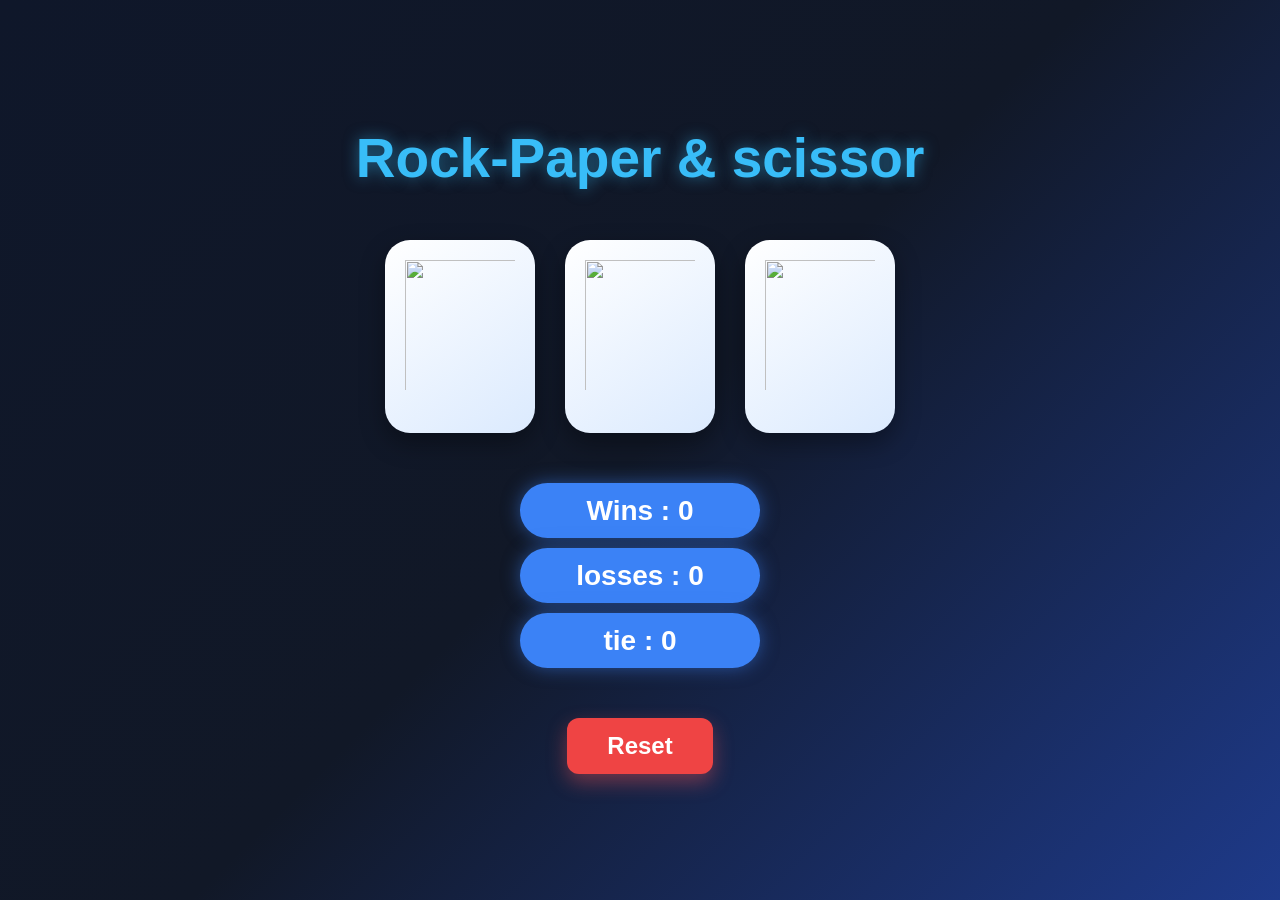
==== index.html @ b2a2667a "Add files via upload" ====
<!DOCTYPE html>
<html lang="en">
<head>
    <meta charset="UTF-8">
    <meta name="viewport" content="width=device-width, initial-scale=1.0">
    <link rel="stylesheet" href="/style.css">
    <link rel="shortcut icon" href="/images/rock-paper-scissors.png" type="image/x-icon">
    <title>Rock,paper,scissor</title>
</head>
<body>
    <div class="btn">

        <div><h1>Rock-Paper & scissor</h1></div>

        <div class="buttons">
            <button onclick="
                playerMove('Rock');
                ">
                <img src="/images/fist.png">
            </button>
            <button onclick="
                playerMove('Paper');
                ">
                <img src="/images/hand-paper.png">
            </button>
            <button onclick="
                playerMove('Scissor');
                ">
                <img src="/images/scissor.png">
            </button>
        </div>

             <div class="para">
                
             </div>



             <button class="reset" onclick="
                reset();
                ">
                Reset
            </button>     

    </div>

    <script src="/script.js"></script>
</body>
</html>
---- style.css ----
*{
    margin: 0;
    padding: 0;
    box-sizing: border-box;
}
body{
    margin: 0;
    padding: 0;
    box-sizing: border-box;
        font-family: Arial, Helvetica, sans-serif;

    background: linear-gradient(
        135deg,
        #0f172a,
        #111827,
        #1e3a8a
    );
    min-height: 100vh;
}
.btn{
    display: flex;
    align-items: center;
    justify-content: center;
    flex-direction: column;
    gap: 50px;
    min-height: 100vh;
}

.btn h1{
     color: #38bdf8;

    font-size: 55px;
    font-weight: bold;

    text-shadow:
        0 0 15px rgba(56,189,248,0.5);
}

.buttons{
    display: flex;
    align-items: center;
    justify-content: center;
    text-align: center;
    flex-direction: row;
    gap: 30px;
}
.buttons button img{
    width: 150px;
    height: 170px;
    padding: 20px;
    border-radius: 20px;
}

.buttons button{
    border: none;
    border-radius: 25px;

    background: linear-gradient(
        145deg,
        #ffffff,
        #dbeafe
    );

    cursor: pointer;

    transition: all 0.3s ease;

    box-shadow:
        0 10px 25px rgba(0,0,0,0.35);
}

.buttons button:hover{
     transform: translateY(-8px) scale(1.04);

    box-shadow:
        0 12px 30px rgba(56,189,248,0.4);
}
.reset{
    padding: 14px 40px;

    border: none;
    border-radius: 12px;

    background: #ef4444;
    color: white;

    font-size: 24px;
    font-weight: bold;

    cursor: pointer;

    transition: 0.3s ease;

    box-shadow:
        0 8px 20px rgba(255, 85, 85, 0.4);
}

.para{
    display: flex;
    justify-content: center;
    align-items: center;
    flex-direction: column;
    gap: 10px;
}
.para p{
    text-align: center;
    color: rgb(255, 255, 255);
}

.para .color{
    color: #22d3ee;
    font-size: larger;
}

.para div{
    display: flex;
    justify-content: center;
    align-items: center;

    width: 240px;
    height: 55px;

    border-radius: 40px;

    background-color: #3b82f6;

    box-shadow:
        0 0 18px rgba(59,130,246,0.5);

    font-weight: bold;
    font-size: 28px;

    color: white;
}



@media (max-width: 550px) {

.btn{
    gap: 20px;
}

.buttons{
    gap: 10px;
}
.btn div h1{
    font-size: 25px;
    font-weight: bold;
}
.buttons button img{
    width: 100px;
    height: 110px;
    padding: 10px;
    border-radius: 10px;
}
.buttons button{
    border-radius: 8px;
}
.buttons button:hover{
    border-radius: 15px;
}

.para{
    width: 400px;
}
    
}
@media (max-width: 380px) {

.btn{
    gap: 50px;
}

.btn div h1{
    font-size: 25px;
    font-weight: bold;
}

.buttons{
    gap: 5px;
}
.buttons button img{
    width: 70px;
    height: 80px;
    padding: 10px;
    border-radius: 10px;
}
.buttons button{
    border-radius: 8px;
}
.buttons button:hover{
    border-radius: 15px;
}

.para{
    width: 200px;
    text-align: center;
    display: flex;
    flex-wrap: wrap;
    line-height: 20px;
}
    
}
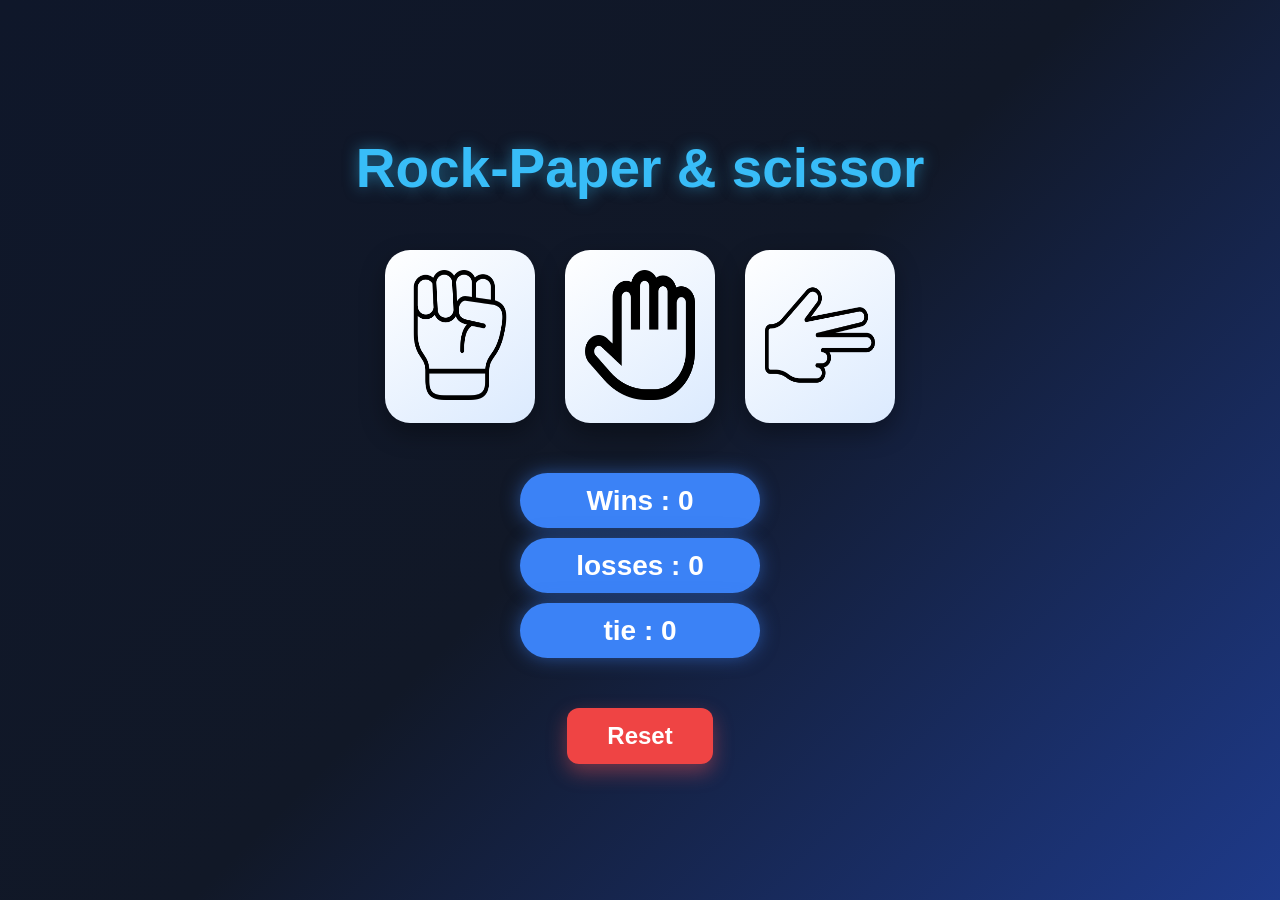
==== commit 61638cd9: "Fix image source paths in index.html" ====
--- a/index.html
+++ b/index.html
@@ -4,8 +4,8 @@
 <head>
     <meta charset="UTF-8">
     <meta name="viewport" content="width=device-width, initial-scale=1.0">
-    <link rel="stylesheet" href="/style.css">
-    <link rel="shortcut icon" href="/images/rock-paper-scissors.png" type="image/x-icon">
+    <link rel="stylesheet" href="style.css">
+    <link rel="shortcut icon" href="images/rock-paper-scissors.png" type="image/x-icon">
     <title>Rock,paper,scissor</title>
 </head>
 <body>
@@ -17,17 +17,17 @@
             <button onclick="
                 playerMove('Rock');
                 ">
-                <img src="/images/fist.png">
+                <img src="fist.png">
             </button>
             <button onclick="
                 playerMove('Paper');
                 ">
-                <img src="/images/hand-paper.png">
+                <img src="hand-paper.png">
             </button>
             <button onclick="
                 playerMove('Scissor');
                 ">
-                <img src="/images/scissor.png">
+                <img src="scissor.png">
             </button>
         </div>
 
@@ -45,6 +45,6 @@
 
     </div>
 
-    <script src="/script.js"></script>
+    <script src="script.js"></script>
 </body>
-</html>+</html>
